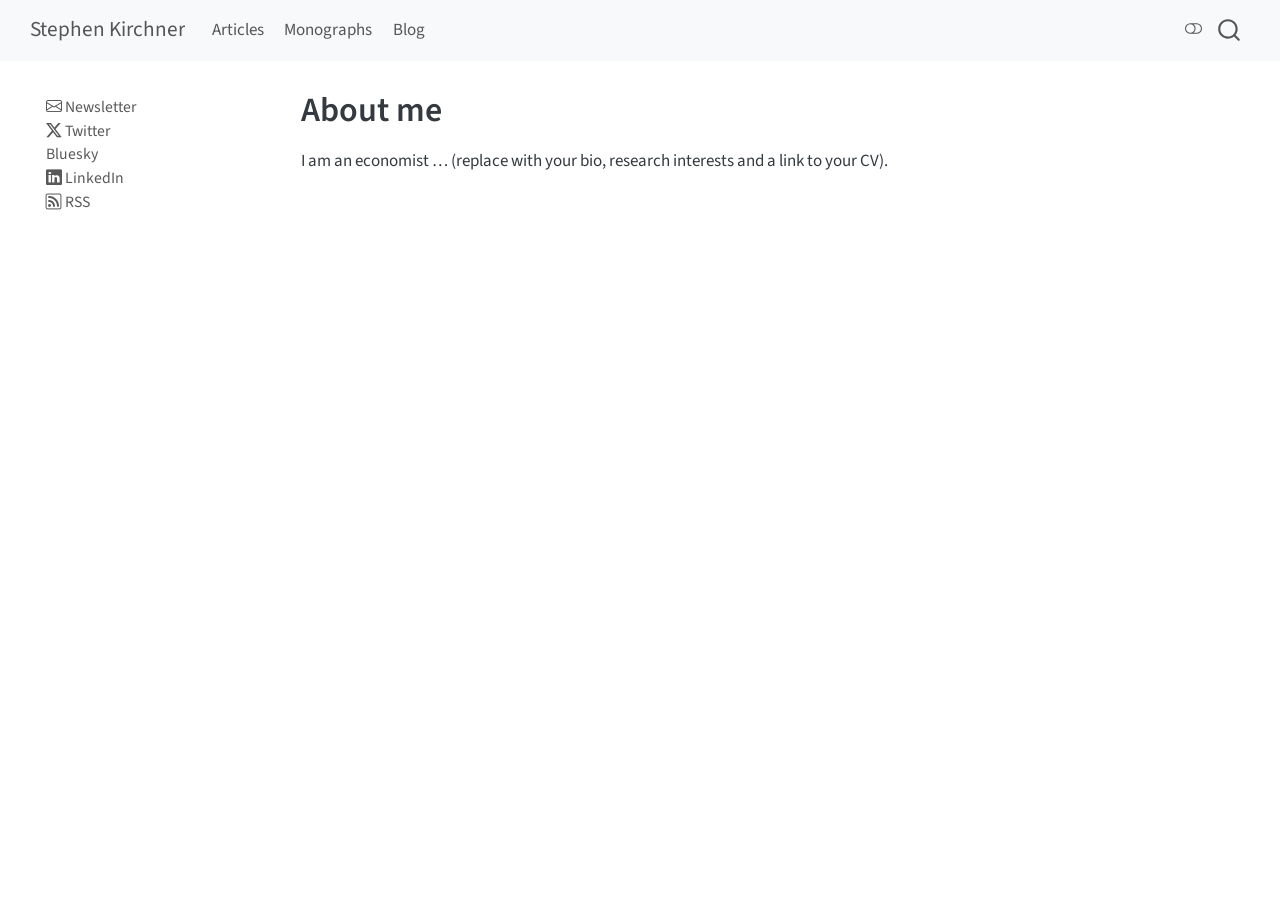
==== index.html @ f4609732 "Built site for gh-pages" ====
<!DOCTYPE html>
<html xmlns="http://www.w3.org/1999/xhtml" lang="en" xml:lang="en"><head>

<meta charset="utf-8">
<meta name="generator" content="quarto-1.10.18">

<meta name="viewport" content="width=device-width, initial-scale=1.0, user-scalable=yes">


<title>About me – Stephen Kirchner</title>
<style>
/* Default styles provided by pandoc.
** See https://pandoc.org/MANUAL.html#variables-for-html for config info.
*/
span.smallcaps{font-variant: small-caps;}
div.columns{display: flex; gap: 1.5em;}
div.column{flex: auto;}
@media screen {
div.columns{gap: min(4vw, 1.5em);}
div.column{overflow-x: auto;}
}
div.hanging-indent{margin-left: 1.5em; text-indent: -1.5em;}
ul.task-list{list-style: none;}
ul.task-list li input[type="checkbox"] {
  width: 0.8em;
  margin: 0 0.8em 0.2em -1em; /* quarto-specific, see https://github.com/quarto-dev/quarto-cli/issues/4556 */ 
  vertical-align: middle;
}
</style>


<script src="site_libs/quarto-nav/quarto-nav.js"></script>
<script src="site_libs/quarto-nav/headroom.min.js"></script>
<script src="site_libs/clipboard/clipboard.min.js"></script>
<script src="site_libs/quarto-search/autocomplete.umd.js"></script>
<script src="site_libs/quarto-search/fuse.min.js"></script>
<script src="site_libs/quarto-search/quarto-search.js"></script>
<meta name="quarto:offset" content="./">
<script src="site_libs/quarto-html/quarto.js" type="module"></script>
<script src="site_libs/quarto-html/tabsets/tabsets.js" type="module"></script>
<script src="site_libs/quarto-html/popper.min.js"></script>
<script src="site_libs/quarto-html/tippy.umd.min.js"></script>
<script src="site_libs/quarto-html/anchor.min.js"></script>
<link href="site_libs/quarto-html/tippy.css" rel="stylesheet">
<link href="site_libs/quarto-html/quarto-syntax-highlighting-64a204ab8560d761af7679ceaba22944.css" rel="stylesheet" class="quarto-color-scheme" id="quarto-text-highlighting-styles">
<link href="site_libs/quarto-html/quarto-syntax-highlighting-dark-b85bc7c33db8c58e0ec93c3465666fed.css" rel="stylesheet" class="quarto-color-scheme quarto-color-alternate" id="quarto-text-highlighting-styles">
<link href="site_libs/quarto-html/quarto-syntax-highlighting-64a204ab8560d761af7679ceaba22944.css" rel="stylesheet" class="quarto-color-scheme-extra" id="quarto-text-highlighting-styles">
<script src="site_libs/bootstrap/bootstrap.min.js"></script>
<link href="site_libs/bootstrap/bootstrap-icons.css" rel="stylesheet">
<link href="site_libs/bootstrap/bootstrap-172ba59bd5e0b52282274ba0c0cc16fc.min.css" rel="stylesheet" append-hash="true" class="quarto-color-scheme" id="quarto-bootstrap" data-mode="light">
<link href="site_libs/bootstrap/bootstrap-dark-8b348f4b4b74a528bf910da1e8c5139e.min.css" rel="stylesheet" append-hash="true" class="quarto-color-scheme quarto-color-alternate" id="quarto-bootstrap" data-mode="dark">
<link href="site_libs/bootstrap/bootstrap-172ba59bd5e0b52282274ba0c0cc16fc.min.css" rel="stylesheet" append-hash="true" class="quarto-color-scheme-extra" id="quarto-bootstrap" data-mode="light">
<script id="quarto-search-options" type="application/json">{
  "location": "navbar",
  "copy-button": false,
  "collapse-after": 3,
  "panel-placement": "end",
  "type": "overlay",
  "limit": 50,
  "keyboard-shortcut": [
    "f",
    "/",
    "s"
  ],
  "show-item-context": false,
  "language": {
    "search-no-results-text": "No results",
    "search-matching-documents-text": "matching documents",
    "search-copy-link-title": "Copy link to search",
    "search-hide-matches-text": "Hide additional matches",
    "search-more-match-text": "more match in this document",
    "search-more-matches-text": "more matches in this document",
    "search-clear-button-title": "Clear",
    "search-text-placeholder": "",
    "search-detached-cancel-button-title": "Cancel",
    "search-submit-button-title": "Submit",
    "search-label": "Search"
  }
}</script>


<link rel="stylesheet" href="styles.css">
</head>

<body class="nav-sidebar floating nav-fixed quarto-light"><script id="quarto-html-before-body" type="application/javascript">
    const toggleBodyColorMode = (bsSheetEl) => {
      const mode = bsSheetEl.getAttribute("data-mode");
      const bodyEl = window.document.querySelector("body");
      if (mode === "dark") {
        bodyEl.classList.add("quarto-dark");
        bodyEl.classList.remove("quarto-light");
      } else {
        bodyEl.classList.add("quarto-light");
        bodyEl.classList.remove("quarto-dark");
      }
    }
    const toggleBodyColorPrimary = () => {
      const bsSheetEl = window.document.querySelector("link#quarto-bootstrap:not([rel=disabled-stylesheet])");
      if (bsSheetEl) {
        toggleBodyColorMode(bsSheetEl);
      }
    }
    const setColorSchemeToggle = (alternate) => {
      const toggles = window.document.querySelectorAll('.quarto-color-scheme-toggle');
      for (let i=0; i < toggles.length; i++) {
        const toggle = toggles[i];
        if (toggle) {
          if (alternate) {
            toggle.classList.add("alternate");
          } else {
            toggle.classList.remove("alternate");
          }
        }
      }
    };
    const toggleColorMode = (alternate) => {
      // Switch the stylesheets
      const primaryStylesheets = window.document.querySelectorAll('link.quarto-color-scheme:not(.quarto-color-alternate)');
      const alternateStylesheets = window.document.querySelectorAll('link.quarto-color-scheme.quarto-color-alternate');
      manageTransitions('#quarto-margin-sidebar .nav-link', false);
      if (alternate) {
        // note: dark is layered on light, we don't disable primary!
        enableStylesheet(alternateStylesheets);
        for (const sheetNode of alternateStylesheets) {
          if (sheetNode.id === "quarto-bootstrap") {
            toggleBodyColorMode(sheetNode);
          }
        }
      } else {
        disableStylesheet(alternateStylesheets);
        enableStylesheet(primaryStylesheets)
        toggleBodyColorPrimary();
      }
      manageTransitions('#quarto-margin-sidebar .nav-link', true);
      // Switch the toggles
      setColorSchemeToggle(alternate)
      // Hack to workaround the fact that safari doesn't
      // properly recolor the scrollbar when toggling (#1455)
      if (navigator.userAgent.indexOf('Safari') > 0 && navigator.userAgent.indexOf('Chrome') == -1) {
        manageTransitions("body", false);
        window.scrollTo(0, 1);
        setTimeout(() => {
          window.scrollTo(0, 0);
          manageTransitions("body", true);
        }, 40);
      }
    }
    const disableStylesheet = (stylesheets) => {
      for (let i=0; i < stylesheets.length; i++) {
        const stylesheet = stylesheets[i];
        stylesheet.rel = 'disabled-stylesheet';
      }
    }
    const enableStylesheet = (stylesheets) => {
      for (let i=0; i < stylesheets.length; i++) {
        const stylesheet = stylesheets[i];
        if(stylesheet.rel !== 'stylesheet') { // for Chrome, which will still FOUC without this check
          stylesheet.rel = 'stylesheet';
        }
      }
    }
    const manageTransitions = (selector, allowTransitions) => {
      const els = window.document.querySelectorAll(selector);
      for (let i=0; i < els.length; i++) {
        const el = els[i];
        if (allowTransitions) {
          el.classList.remove('notransition');
        } else {
          el.classList.add('notransition');
        }
      }
    }
    const isFileUrl = () => {
      return window.location.protocol === 'file:';
    }
    const hasAlternateSentinel = () => {
      let styleSentinel = getColorSchemeSentinel();
      if (styleSentinel !== null) {
        return styleSentinel === "alternate";
      } else {
        return false;
      }
    }
    const setStyleSentinel = (alternate) => {
      const value = alternate ? "alternate" : "default";
      if (!isFileUrl()) {
        window.localStorage.setItem("quarto-color-scheme", value);
      } else {
        localAlternateSentinel = value;
      }
    }
    const getColorSchemeSentinel = () => {
      if (!isFileUrl()) {
        const storageValue = window.localStorage.getItem("quarto-color-scheme");
        return storageValue != null ? storageValue : localAlternateSentinel;
      } else {
        return localAlternateSentinel;
      }
    }
    const toggleGiscusIfUsed = (isAlternate, darkModeDefault) => {
      const baseTheme = document.querySelector('#giscus-base-theme')?.value ?? 'light';
      const alternateTheme = document.querySelector('#giscus-alt-theme')?.value ?? 'dark';
      let newTheme = '';
      if(authorPrefersDark) {
        newTheme = isAlternate ? baseTheme : alternateTheme;
      } else {
        newTheme = isAlternate ? alternateTheme : baseTheme;
      }
      const changeGiscusTheme = () => {
        // From: https://github.com/giscus/giscus/issues/336
        const sendMessage = (message) => {
          const iframe = document.querySelector('iframe.giscus-frame');
          if (!iframe) return;
          iframe.contentWindow.postMessage({ giscus: message }, 'https://giscus.app');
        }
        sendMessage({
          setConfig: {
            theme: newTheme
          }
        });
      }
      const isGiscussLoaded = window.document.querySelector('iframe.giscus-frame') !== null;
      if (isGiscussLoaded) {
        changeGiscusTheme();
      }
    };
    const authorPrefersDark = false;
    const darkModeDefault = authorPrefersDark;
      document.querySelector('link#quarto-text-highlighting-styles.quarto-color-scheme-extra').rel = 'disabled-stylesheet';
      document.querySelector('link#quarto-bootstrap.quarto-color-scheme-extra').rel = 'disabled-stylesheet';
    let localAlternateSentinel = darkModeDefault ? 'alternate' : 'default';
    // Dark / light mode switch
    window.quartoToggleColorScheme = () => {
      // Read the current dark / light value
      let toAlternate = !hasAlternateSentinel();
      toggleColorMode(toAlternate);
      setStyleSentinel(toAlternate);
      toggleGiscusIfUsed(toAlternate, darkModeDefault);
      window.dispatchEvent(new Event('resize'));
    };
    // Switch to dark mode if need be
    if (hasAlternateSentinel()) {
      toggleColorMode(true);
    } else {
      toggleColorMode(false);
    }
  </script>

<div id="quarto-search-results"></div>
  <header id="quarto-header" class="headroom fixed-top">
    <nav class="navbar navbar-expand-lg " data-bs-theme="dark">
      <div class="navbar-container container-fluid">
      <div class="navbar-brand-container mx-auto">
    <a class="navbar-brand" href="./index.html">
    <span class="navbar-title">Stephen Kirchner</span>
    </a>
  </div>
            <div id="quarto-search" class="" title="Search"></div>
          <button class="navbar-toggler" type="button" data-bs-toggle="collapse" data-bs-target="#navbarCollapse" aria-controls="navbarCollapse" role="menu" aria-expanded="false" aria-label="Toggle navigation" onclick="if (window.quartoToggleHeadroom) { window.quartoToggleHeadroom(); }">
  <span class="navbar-toggler-icon"></span>
</button>
          <div class="collapse navbar-collapse" id="navbarCollapse">
            <ul class="navbar-nav navbar-nav-scroll me-auto">
  <li class="nav-item">
    <a class="nav-link" href="./articles.html"> 
<span class="menu-text">Articles</span></a>
  </li>  
  <li class="nav-item">
    <a class="nav-link" href="./monographs.html"> 
<span class="menu-text">Monographs</span></a>
  </li>  
  <li class="nav-item">
    <a class="nav-link" href="./blog.html"> 
<span class="menu-text">Blog</span></a>
  </li>  
</ul>
          </div> <!-- /navcollapse -->
            <div class="quarto-navbar-tools">
  <a href="" class="quarto-color-scheme-toggle quarto-navigation-tool  px-1" onclick="window.quartoToggleColorScheme(); return false;" title="Toggle dark mode"><i class="bi"></i></a>
</div>
      </div> <!-- /container-fluid -->
    </nav>
  <nav class="quarto-secondary-nav">
    <div class="container-fluid d-flex">
      <button type="button" class="quarto-btn-toggle btn" data-bs-toggle="collapse" role="button" data-bs-target=".quarto-sidebar-collapse-item" aria-controls="quarto-sidebar" aria-expanded="false" aria-label="Toggle sidebar navigation" onclick="if (window.quartoToggleHeadroom) { window.quartoToggleHeadroom(); }">
        <i class="bi bi-layout-text-sidebar-reverse"></i>
      </button>
        <nav class="quarto-page-breadcrumbs" aria-label="breadcrumb"><ol class="breadcrumb"><li class="breadcrumb-item">About me</li></ol></nav>
        <a class="flex-grow-1" role="navigation" data-bs-toggle="collapse" data-bs-target=".quarto-sidebar-collapse-item" aria-controls="quarto-sidebar" aria-expanded="false" aria-label="Toggle sidebar navigation" onclick="if (window.quartoToggleHeadroom) { window.quartoToggleHeadroom(); }">      
        </a>
    </div>
  </nav>
</header>
<!-- content -->
<div id="quarto-content" class="quarto-container page-columns page-rows-contents page-layout-article page-navbar">
<!-- sidebar -->
  <nav id="quarto-sidebar" class="sidebar collapse collapse-horizontal quarto-sidebar-collapse-item sidebar-navigation floating overflow-auto">
    <div class="sidebar-menu-container"> 
    <ul class="list-unstyled mt-1">
        <li class="sidebar-item">
  <div class="sidebar-item-container"> 
  <a href="https://your-newsletter-url" class="sidebar-item-text sidebar-link"><i class="bi bi-envelope" role="img">
</i> 
 <span class="menu-text">Newsletter</span></a>
  </div>
</li>
        <li class="sidebar-item">
  <div class="sidebar-item-container"> 
  <a href="https://x.com/yourhandle" class="sidebar-item-text sidebar-link"><i class="bi bi-twitter-x" role="img">
</i> 
 <span class="menu-text">Twitter</span></a>
  </div>
</li>
        <li class="sidebar-item">
  <div class="sidebar-item-container"> 
  <a href="https://bsky.app/profile/yourhandle.bsky.social" class="sidebar-item-text sidebar-link"><i class="bi bi-butterfly" role="img">
</i> 
 <span class="menu-text">Bluesky</span></a>
  </div>
</li>
        <li class="sidebar-item">
  <div class="sidebar-item-container"> 
  <a href="https://www.linkedin.com/in/yourprofile" class="sidebar-item-text sidebar-link"><i class="bi bi-linkedin" role="img">
</i> 
 <span class="menu-text">LinkedIn</span></a>
  </div>
</li>
        <li class="sidebar-item">
  <div class="sidebar-item-container"> 
  <a href="./blog.xml" class="sidebar-item-text sidebar-link"><i class="bi bi-rss" role="img">
</i> 
 <span class="menu-text">RSS</span></a>
  </div>
</li>
    </ul>
    </div>
</nav>
<div id="quarto-sidebar-glass" class="quarto-sidebar-collapse-item" data-bs-toggle="collapse" data-bs-target=".quarto-sidebar-collapse-item"></div>
<!-- margin-sidebar -->
    <div id="quarto-margin-sidebar" class="sidebar margin-sidebar zindex-bottom">
        
    </div>
<!-- main -->
<main class="content" id="quarto-document-content">


<header id="title-block-header" class="quarto-title-block default">
<div class="quarto-title">
<h1 class="title">About me</h1>
</div>



<div class="quarto-title-meta">

    
  
    
  </div>
  


</header>


<p>I am an economist … (replace with your bio, research interests and a link to your CV).</p>



</main> <!-- /main -->
<script id="quarto-html-after-body" type="application/javascript">
  window.document.addEventListener("DOMContentLoaded", function (event) {
    // Ensure there is a toggle, if there isn't float one in the top right
    if (window.document.querySelector('.quarto-color-scheme-toggle') === null) {
      const a = window.document.createElement('a');
      a.classList.add('top-right');
      a.classList.add('quarto-color-scheme-toggle');
      a.href = "";
      a.onclick = function() { try { window.quartoToggleColorScheme(); } catch {} return false; };
      const i = window.document.createElement("i");
      i.classList.add('bi');
      a.appendChild(i);
      window.document.body.appendChild(a);
    }
    setColorSchemeToggle(hasAlternateSentinel())
    const icon = "";
    const anchorJS = new window.AnchorJS();
    anchorJS.options = {
      placement: 'right',
      icon: icon
    };
    anchorJS.add('.anchored');
    const isCodeAnnotation = (el) => {
      for (const clz of el.classList) {
        if (clz.startsWith('code-annotation-')) {                     
          return true;
        }
      }
      return false;
    }
    const onCopySuccess = function(e) {
      // button target
      const button = e.trigger;
      // don't keep focus
      button.blur();
      // flash "checked"
      button.classList.add('code-copy-button-checked');
      var currentTitle = button.getAttribute("title");
      button.setAttribute("title", "Copied!");
      let tooltip;
      if (window.bootstrap) {
        button.setAttribute("data-bs-toggle", "tooltip");
        button.setAttribute("data-bs-placement", "left");
        button.setAttribute("data-bs-title", "Copied!");
        tooltip = new bootstrap.Tooltip(button, 
          { trigger: "manual", 
            customClass: "code-copy-button-tooltip",
            offset: [0, -8]});
        tooltip.show();    
      }
      setTimeout(function() {
        if (tooltip) {
          tooltip.hide();
          button.removeAttribute("data-bs-title");
          button.removeAttribute("data-bs-toggle");
          button.removeAttribute("data-bs-placement");
        }
        button.setAttribute("title", currentTitle);
        button.classList.remove('code-copy-button-checked');
      }, 1000);
      // clear code selection
      e.clearSelection();
    }
    const getTextToCopy = function(trigger) {
      const outerScaffold = trigger.parentElement.cloneNode(true);
      const codeEl = outerScaffold.querySelector('code');
      for (const childEl of codeEl.children) {
        if (isCodeAnnotation(childEl)) {
          childEl.remove();
        }
      }
      return codeEl.innerText;
    }
    const clipboard = new window.ClipboardJS('.code-copy-button:not([data-in-quarto-modal])', {
      text: getTextToCopy
    });
    clipboard.on('success', onCopySuccess);
    if (window.document.getElementById('quarto-embedded-source-code-modal')) {
      const clipboardModal = new window.ClipboardJS('.code-copy-button[data-in-quarto-modal]', {
        text: getTextToCopy,
        container: window.document.getElementById('quarto-embedded-source-code-modal')
      });
      clipboardModal.on('success', onCopySuccess);
    }
      var localhostRegex = new RegExp(/^(?:http|https):\/\/localhost\:?[0-9]*\//);
      var mailtoRegex = new RegExp(/^mailto:/);
        var filterRegex = new RegExp("https:\/\/stephenkirchner\.github\.io");
      var isInternal = (href) => {
          return filterRegex.test(href) || localhostRegex.test(href) || mailtoRegex.test(href);
      }
      // Inspect non-navigation links and adorn them if external
     var links = window.document.querySelectorAll('a[href]:not(.nav-link):not(.navbar-brand):not(.toc-action):not(.sidebar-link):not(.sidebar-item-toggle):not(.pagination-link):not(.no-external):not([aria-hidden]):not(.dropdown-item):not(.quarto-navigation-tool):not(.about-link)');
      for (var i=0; i<links.length; i++) {
        const link = links[i];
        if (!isInternal(link.href)) {
          // undo the damage that might have been done by quarto-nav.js in the case of
          // links that we want to consider external
          if (link.dataset.originalHref !== undefined) {
            link.href = link.dataset.originalHref;
          }
        }
      }
    function tippyHover(el, contentFn, onTriggerFn, onUntriggerFn) {
      const config = {
        allowHTML: true,
        maxWidth: 500,
        delay: 100,
        arrow: false,
        appendTo: function(el) {
            return el.parentElement;
        },
        interactive: true,
        interactiveBorder: 10,
        theme: 'quarto',
        placement: 'bottom-start',
      };
      if (contentFn) {
        config.content = contentFn;
      }
      if (onTriggerFn) {
        config.onTrigger = onTriggerFn;
      }
      if (onUntriggerFn) {
        config.onUntrigger = onUntriggerFn;
      }
      window.tippy(el, config); 
    }
    const noterefs = window.document.querySelectorAll('a[role="doc-noteref"]');
    for (var i=0; i<noterefs.length; i++) {
      const ref = noterefs[i];
      tippyHover(ref, function() {
        // use id or data attribute instead here
        let href = ref.getAttribute('data-footnote-href') || ref.getAttribute('href');
        try { href = new URL(href).hash; } catch {}
        const id = href.replace(/^#\/?/, "");
        const note = window.document.getElementById(id);
        if (note) {
          return note.innerHTML;
        } else {
          return "";
        }
      });
    }
    const xrefs = window.document.querySelectorAll('a.quarto-xref');
    const processXRef = (id, note) => {
      // Strip column container classes
      const stripColumnClz = (el) => {
        el.classList.remove("page-full", "page-columns");
        if (el.children) {
          for (const child of el.children) {
            stripColumnClz(child);
          }
        }
      }
      stripColumnClz(note)
      if (id === null || id.startsWith('sec-')) {
        // Special case sections, only their first couple elements
        const container = document.createElement("div");
        if (note.children && note.children.length > 2) {
          container.appendChild(note.children[0].cloneNode(true));
          for (let i = 1; i < note.children.length; i++) {
            const child = note.children[i];
            if (child.tagName === "P" && child.innerText === "") {
              continue;
            } else {
              container.appendChild(child.cloneNode(true));
              break;
            }
          }
          if (window.Quarto?.typesetMath) {
            window.Quarto.typesetMath(container);
          }
          return container.innerHTML
        } else {
          if (window.Quarto?.typesetMath) {
            window.Quarto.typesetMath(note);
          }
          return note.innerHTML;
        }
      } else {
        // Remove any anchor links if they are present
        const anchorLink = note.querySelector('a.anchorjs-link');
        if (anchorLink) {
          anchorLink.remove();
        }
        if (window.Quarto?.typesetMath) {
          window.Quarto.typesetMath(note);
        }
        if (note.classList.contains("callout")) {
          return note.outerHTML;
        } else {
          return note.innerHTML;
        }
      }
    }
    for (var i=0; i<xrefs.length; i++) {
      const xref = xrefs[i];
      tippyHover(xref, undefined, function(instance) {
        instance.disable();
        let url = xref.getAttribute('href');
        let hash = undefined; 
        if (url.startsWith('#')) {
          hash = url;
        } else {
          try { hash = new URL(url).hash; } catch {}
        }
        if (hash) {
          const id = hash.replace(/^#\/?/, "");
          const note = window.document.getElementById(id);
          if (note !== null) {
            try {
              const html = processXRef(id, note.cloneNode(true));
              instance.setContent(html);
            } finally {
              instance.enable();
              instance.show();
            }
          } else {
            // See if we can fetch this
            fetch(url.split('#')[0])
            .then(res => res.text())
            .then(html => {
              const parser = new DOMParser();
              const htmlDoc = parser.parseFromString(html, "text/html");
              const note = htmlDoc.getElementById(id);
              if (note !== null) {
                const html = processXRef(id, note);
                instance.setContent(html);
              } 
            }).finally(() => {
              instance.enable();
              instance.show();
            });
          }
        } else {
          // See if we can fetch a full url (with no hash to target)
          // This is a special case and we should probably do some content thinning / targeting
          fetch(url)
          .then(res => res.text())
          .then(html => {
            const parser = new DOMParser();
            const htmlDoc = parser.parseFromString(html, "text/html");
            const note = htmlDoc.querySelector('main.content');
            if (note !== null) {
              // This should only happen for chapter cross references
              // (since there is no id in the URL)
              // remove the first header
              if (note.children.length > 0 && note.children[0].tagName === "HEADER") {
                note.children[0].remove();
              }
              const html = processXRef(null, note);
              instance.setContent(html);
            } 
          }).finally(() => {
            instance.enable();
            instance.show();
          });
        }
      }, function(instance) {
      });
    }
        let selectedAnnoteEl;
        const selectorForAnnotation = ( cell, annotation) => {
          let cellAttr = 'data-code-cell="' + cell + '"';
          let lineAttr = 'data-code-annotation="' +  annotation + '"';
          const selector = 'span[' + cellAttr + '][' + lineAttr + ']';
          return selector;
        }
        const selectCodeLines = (annoteEl) => {
          const doc = window.document;
          const targetCell = annoteEl.getAttribute("data-target-cell");
          const targetAnnotation = annoteEl.getAttribute("data-target-annotation");
          const annoteSpan = window.document.querySelector(selectorForAnnotation(targetCell, targetAnnotation));
          const lines = annoteSpan.getAttribute("data-code-lines").split(",");
          const lineIds = lines.map((line) => {
            return targetCell + "-" + line;
          })
          let top = null;
          let height = null;
          let parent = null;
          if (lineIds.length > 0) {
              //compute the position of the single el (top and bottom and make a div)
              const el = window.document.getElementById(lineIds[0]);
              top = el.offsetTop;
              height = el.offsetHeight;
              parent = el.parentElement.parentElement;
            if (lineIds.length > 1) {
              const lastEl = window.document.getElementById(lineIds[lineIds.length - 1]);
              const bottom = lastEl.offsetTop + lastEl.offsetHeight;
              height = bottom - top;
            }
            if (top !== null && height !== null && parent !== null) {
              // cook up a div (if necessary) and position it 
              let div = window.document.getElementById("code-annotation-line-highlight");
              if (div === null) {
                div = window.document.createElement("div");
                div.setAttribute("id", "code-annotation-line-highlight");
                div.style.position = 'absolute';
                parent.appendChild(div);
              }
              div.style.top = top - 2 + "px";
              div.style.height = height + 4 + "px";
              div.style.left = 0;
              let gutterDiv = window.document.getElementById("code-annotation-line-highlight-gutter");
              if (gutterDiv === null) {
                gutterDiv = window.document.createElement("div");
                gutterDiv.setAttribute("id", "code-annotation-line-highlight-gutter");
                gutterDiv.style.position = 'absolute';
                const codeCell = window.document.getElementById(targetCell);
                const gutter = codeCell.querySelector('.code-annotation-gutter');
                gutter.appendChild(gutterDiv);
              }
              gutterDiv.style.top = top - 2 + "px";
              gutterDiv.style.height = height + 4 + "px";
            }
            selectedAnnoteEl = annoteEl;
          }
        };
        const unselectCodeLines = () => {
          const elementsIds = ["code-annotation-line-highlight", "code-annotation-line-highlight-gutter"];
          elementsIds.forEach((elId) => {
            const div = window.document.getElementById(elId);
            if (div) {
              div.remove();
            }
          });
          selectedAnnoteEl = undefined;
        };
          // Handle positioning of the toggle
      window.addEventListener(
        "resize",
        throttle(() => {
          elRect = undefined;
          if (selectedAnnoteEl) {
            selectCodeLines(selectedAnnoteEl);
          }
        }, 10)
      );
      function throttle(fn, ms) {
      let throttle = false;
      let timer;
        return (...args) => {
          if(!throttle) { // first call gets through
              fn.apply(this, args);
              throttle = true;
          } else { // all the others get throttled
              if(timer) clearTimeout(timer); // cancel #2
              timer = setTimeout(() => {
                fn.apply(this, args);
                timer = throttle = false;
              }, ms);
          }
        };
      }
        // Attach click handler to the DT
        const annoteDls = window.document.querySelectorAll('dt[data-target-cell]');
        for (const annoteDlNode of annoteDls) {
          annoteDlNode.addEventListener('click', (event) => {
            const clickedEl = event.target;
            if (clickedEl !== selectedAnnoteEl) {
              unselectCodeLines();
              const activeEl = window.document.querySelector('dt[data-target-cell].code-annotation-active');
              if (activeEl) {
                activeEl.classList.remove('code-annotation-active');
              }
              selectCodeLines(clickedEl);
              clickedEl.classList.add('code-annotation-active');
            } else {
              // Unselect the line
              unselectCodeLines();
              clickedEl.classList.remove('code-annotation-active');
            }
          });
        }
    const findCites = (el) => {
      const parentEl = el.parentElement;
      if (parentEl) {
        const cites = parentEl.dataset.cites;
        if (cites) {
          return {
            el,
            cites: cites.split(' ')
          };
        } else {
          return findCites(el.parentElement)
        }
      } else {
        return undefined;
      }
    };
    var bibliorefs = window.document.querySelectorAll('a[role="doc-biblioref"]');
    for (var i=0; i<bibliorefs.length; i++) {
      const ref = bibliorefs[i];
      const citeInfo = findCites(ref);
      if (citeInfo) {
        tippyHover(citeInfo.el, function() {
          var popup = window.document.createElement('div');
          citeInfo.cites.forEach(function(cite) {
            var citeDiv = window.document.createElement('div');
            citeDiv.classList.add('hanging-indent');
            citeDiv.classList.add('csl-entry');
            var biblioDiv = window.document.getElementById('ref-' + cite);
            if (biblioDiv) {
              citeDiv.innerHTML = biblioDiv.innerHTML;
            }
            popup.appendChild(citeDiv);
          });
          return popup.innerHTML;
        });
      }
    }
  });
  </script>
</div> <!-- /content -->




</body></html>
---- site_libs/quarto-html/tippy.css ----
.tippy-box[data-animation=fade][data-state=hidden]{opacity:0}[data-tippy-root]{max-width:calc(100vw - 10px)}.tippy-box{position:relative;background-color:#333;color:#fff;border-radius:4px;font-size:14px;line-height:1.4;white-space:normal;outline:0;transition-property:transform,visibility,opacity}.tippy-box[data-placement^=top]>.tippy-arrow{bottom:0}.tippy-box[data-placement^=top]>.tippy-arrow:before{bottom:-7px;left:0;border-width:8px 8px 0;border-top-color:initial;transform-origin:center top}.tippy-box[data-placement^=bottom]>.tippy-arrow{top:0}.tippy-box[data-placement^=bottom]>.tippy-arrow:before{top:-7px;left:0;border-width:0 8px 8px;border-bottom-color:initial;transform-origin:center bottom}.tippy-box[data-placement^=left]>.tippy-arrow{right:0}.tippy-box[data-placement^=left]>.tippy-arrow:before{border-width:8px 0 8px 8px;border-left-color:initial;right:-7px;transform-origin:center left}.tippy-box[data-placement^=right]>.tippy-arrow{left:0}.tippy-box[data-placement^=right]>.tippy-arrow:before{left:-7px;border-width:8px 8px 8px 0;border-right-color:initial;transform-origin:center right}.tippy-box[data-inertia][data-state=visible]{transition-timing-function:cubic-bezier(.54,1.5,.38,1.11)}.tippy-arrow{width:16px;height:16px;color:#333}.tippy-arrow:before{content:"";position:absolute;border-color:transparent;border-style:solid}.tippy-content{position:relative;padding:5px 9px;z-index:1}
---- site_libs/quarto-html/quarto-syntax-highlighting-64a204ab8560d761af7679ceaba22944.css ----
/* quarto syntax highlight colors */
:root {
  --quarto-hl-ot-color: #003B4F;
  --quarto-hl-at-color: #657422;
  --quarto-hl-ss-color: #20794D;
  --quarto-hl-an-color: #5E5E5E;
  --quarto-hl-fu-color: #4758AB;
  --quarto-hl-st-color: #20794D;
  --quarto-hl-cf-color: #003B4F;
  --quarto-hl-op-color: #5E5E5E;
  --quarto-hl-er-color: #AD0000;
  --quarto-hl-bn-color: #AD0000;
  --quarto-hl-al-color: #AD0000;
  --quarto-hl-va-color: #111111;
  --quarto-hl-bu-color: inherit;
  --quarto-hl-ex-color: inherit;
  --quarto-hl-pp-color: #AD0000;
  --quarto-hl-in-color: #5E5E5E;
  --quarto-hl-vs-color: #20794D;
  --quarto-hl-wa-color: #5E5E5E;
  --quarto-hl-do-color: #5E5E5E;
  --quarto-hl-im-color: #00769E;
  --quarto-hl-ch-color: #20794D;
  --quarto-hl-dt-color: #AD0000;
  --quarto-hl-fl-color: #AD0000;
  --quarto-hl-co-color: #5E5E5E;
  --quarto-hl-cv-color: #5E5E5E;
  --quarto-hl-cn-color: #8f5902;
  --quarto-hl-sc-color: #5E5E5E;
  --quarto-hl-dv-color: #AD0000;
  --quarto-hl-kw-color: #003B4F;
}

/* other quarto variables */
:root {
  --quarto-font-monospace: SFMono-Regular, Menlo, Monaco, Consolas, "Liberation Mono", "Courier New", monospace;
}

/* syntax highlight based on Pandoc's rules */
pre > code.sourceCode > span {
  color: #003B4F;
}

code.sourceCode > span {
  color: #003B4F;
}

div.sourceCode,
div.sourceCode pre.sourceCode {
  color: #003B4F;
}

/* Normal */
code span {
  color: #003B4F;
}

/* Alert */
code span.al {
  color: #AD0000;
  font-style: inherit;
}

/* Annotation */
code span.an {
  color: #5E5E5E;
  font-style: inherit;
}

/* Attribute */
code span.at {
  color: #657422;
  font-style: inherit;
}

/* BaseN */
code span.bn {
  color: #AD0000;
  font-style: inherit;
}

/* BuiltIn */
code span.bu {
  font-style: inherit;
}

/* ControlFlow */
code span.cf {
  color: #003B4F;
  font-weight: bold;
  font-style: inherit;
}

/* Char */
code span.ch {
  color: #20794D;
  font-style: inherit;
}

/* Constant */
code span.cn {
  color: #8f5902;
  font-style: inherit;
}

/* Comment */
code span.co {
  color: #5E5E5E;
  font-style: inherit;
}

/* CommentVar */
code span.cv {
  color: #5E5E5E;
  font-style: italic;
}

/* Documentation */
code span.do {
  color: #5E5E5E;
  font-style: italic;
}

/* DataType */
code span.dt {
  color: #AD0000;
  font-style: inherit;
}

/* DecVal */
code span.dv {
  color: #AD0000;
  font-style: inherit;
}

/* Error */
code span.er {
  color: #AD0000;
  font-style: inherit;
}

/* Extension */
code span.ex {
  font-style: inherit;
}

/* Float */
code span.fl {
  color: #AD0000;
  font-style: inherit;
}

/* Function */
code span.fu {
  color: #4758AB;
  font-style: inherit;
}

/* Import */
code span.im {
  color: #00769E;
  font-style: inherit;
}

/* Information */
code span.in {
  color: #5E5E5E;
  font-style: inherit;
}

/* Keyword */
code span.kw {
  color: #003B4F;
  font-weight: bold;
  font-style: inherit;
}

/* Operator */
code span.op {
  color: #5E5E5E;
  font-style: inherit;
}

/* Other */
code span.ot {
  color: #003B4F;
  font-style: inherit;
}

/* Preprocessor */
code span.pp {
  color: #AD0000;
  font-style: inherit;
}

/* SpecialChar */
code span.sc {
  color: #5E5E5E;
  font-style: inherit;
}

/* SpecialString */
code span.ss {
  color: #20794D;
  font-style: inherit;
}

/* String */
code span.st {
  color: #20794D;
  font-style: inherit;
}

/* Variable */
code span.va {
  color: #111111;
  font-style: inherit;
}

/* VerbatimString */
code span.vs {
  color: #20794D;
  font-style: inherit;
}

/* Warning */
code span.wa {
  color: #5E5E5E;
  font-style: italic;
}

.prevent-inlining {
  content: "</";
}

/*# sourceMappingURL=9d8d5bb603a83b8298b89080a598c93b.css.map */
---- site_libs/quarto-html/quarto-syntax-highlighting-dark-b85bc7c33db8c58e0ec93c3465666fed.css ----
/* quarto syntax highlight colors */
:root {
  --quarto-hl-al-color: #f07178;
  --quarto-hl-an-color: #d4d0ab;
  --quarto-hl-at-color: #00e0e0;
  --quarto-hl-bn-color: #d4d0ab;
  --quarto-hl-bu-color: #abe338;
  --quarto-hl-ch-color: #abe338;
  --quarto-hl-co-color: #f8f8f2;
  --quarto-hl-cv-color: #ffd700;
  --quarto-hl-cn-color: #ffd700;
  --quarto-hl-cf-color: #ffa07a;
  --quarto-hl-dt-color: #ffa07a;
  --quarto-hl-dv-color: #d4d0ab;
  --quarto-hl-do-color: #f8f8f2;
  --quarto-hl-er-color: #f07178;
  --quarto-hl-ex-color: #00e0e0;
  --quarto-hl-fl-color: #d4d0ab;
  --quarto-hl-fu-color: #ffa07a;
  --quarto-hl-im-color: #abe338;
  --quarto-hl-in-color: #d4d0ab;
  --quarto-hl-kw-color: #ffa07a;
  --quarto-hl-op-color: #ffa07a;
  --quarto-hl-ot-color: #00e0e0;
  --quarto-hl-pp-color: #dcc6e0;
  --quarto-hl-re-color: #00e0e0;
  --quarto-hl-sc-color: #abe338;
  --quarto-hl-ss-color: #abe338;
  --quarto-hl-st-color: #abe338;
  --quarto-hl-va-color: #00e0e0;
  --quarto-hl-vs-color: #abe338;
  --quarto-hl-wa-color: #dcc6e0;
}

/* other quarto variables */
:root {
  --quarto-font-monospace: SFMono-Regular, Menlo, Monaco, Consolas, "Liberation Mono", "Courier New", monospace;
}

/* syntax highlight based on Pandoc's rules */
pre > code.sourceCode > span {
  color: #f8f8f2;
}

code.sourceCode > span {
  color: #f8f8f2;
}

div.sourceCode,
div.sourceCode pre.sourceCode {
  color: #f8f8f2;
}

/* Normal */
code span {
  color: #f8f8f2;
}

/* Alert */
code span.al {
  color: #f07178;
}

/* Annotation */
code span.an {
  color: #d4d0ab;
}

/* Attribute */
code span.at {
  color: #00e0e0;
}

/* BaseN */
code span.bn {
  color: #d4d0ab;
}

/* BuiltIn */
code span.bu {
  color: #abe338;
}

/* ControlFlow */
code span.cf {
  font-weight: bold;
  color: #ffa07a;
}

/* Char */
code span.ch {
  color: #abe338;
}

/* Constant */
code span.cn {
  color: #ffd700;
}

/* Comment */
code span.co {
  font-style: italic;
  color: #f8f8f2;
}

/* CommentVar */
code span.cv {
  color: #ffd700;
}

/* Documentation */
code span.do {
  color: #f8f8f2;
}

/* DataType */
code span.dt {
  color: #ffa07a;
}

/* DecVal */
code span.dv {
  color: #d4d0ab;
}

/* Error */
code span.er {
  color: #f07178;
  text-decoration: underline;
}

/* Extension */
code span.ex {
  font-weight: bold;
  color: #00e0e0;
}

/* Float */
code span.fl {
  color: #d4d0ab;
}

/* Function */
code span.fu {
  color: #ffa07a;
}

/* Import */
code span.im {
  color: #abe338;
}

/* Information */
code span.in {
  color: #d4d0ab;
}

/* Keyword */
code span.kw {
  font-weight: bold;
  color: #ffa07a;
}

/* Operator */
code span.op {
  color: #ffa07a;
}

/* Other */
code span.ot {
  color: #00e0e0;
}

/* Preprocessor */
code span.pp {
  color: #dcc6e0;
}

/* RegionMarker */
code span.re {
  background-color: #f8f8f2;
  color: #00e0e0;
}

/* SpecialChar */
code span.sc {
  color: #abe338;
}

/* SpecialString */
code span.ss {
  color: #abe338;
}

/* String */
code span.st {
  color: #abe338;
}

/* Variable */
code span.va {
  color: #00e0e0;
}

/* VerbatimString */
code span.vs {
  color: #abe338;
}

/* Warning */
code span.wa {
  color: #dcc6e0;
}

.prevent-inlining {
  content: "</";
}

/*# sourceMappingURL=4ed8f1090dec6531da29ab00902aa718.css.map */
---- site_libs/quarto-html/quarto-syntax-highlighting-64a204ab8560d761af7679ceaba22944.css ----
/* quarto syntax highlight colors */
:root {
  --quarto-hl-ot-color: #003B4F;
  --quarto-hl-at-color: #657422;
  --quarto-hl-ss-color: #20794D;
  --quarto-hl-an-color: #5E5E5E;
  --quarto-hl-fu-color: #4758AB;
  --quarto-hl-st-color: #20794D;
  --quarto-hl-cf-color: #003B4F;
  --quarto-hl-op-color: #5E5E5E;
  --quarto-hl-er-color: #AD0000;
  --quarto-hl-bn-color: #AD0000;
  --quarto-hl-al-color: #AD0000;
  --quarto-hl-va-color: #111111;
  --quarto-hl-bu-color: inherit;
  --quarto-hl-ex-color: inherit;
  --quarto-hl-pp-color: #AD0000;
  --quarto-hl-in-color: #5E5E5E;
  --quarto-hl-vs-color: #20794D;
  --quarto-hl-wa-color: #5E5E5E;
  --quarto-hl-do-color: #5E5E5E;
  --quarto-hl-im-color: #00769E;
  --quarto-hl-ch-color: #20794D;
  --quarto-hl-dt-color: #AD0000;
  --quarto-hl-fl-color: #AD0000;
  --quarto-hl-co-color: #5E5E5E;
  --quarto-hl-cv-color: #5E5E5E;
  --quarto-hl-cn-color: #8f5902;
  --quarto-hl-sc-color: #5E5E5E;
  --quarto-hl-dv-color: #AD0000;
  --quarto-hl-kw-color: #003B4F;
}

/* other quarto variables */
:root {
  --quarto-font-monospace: SFMono-Regular, Menlo, Monaco, Consolas, "Liberation Mono", "Courier New", monospace;
}

/* syntax highlight based on Pandoc's rules */
pre > code.sourceCode > span {
  color: #003B4F;
}

code.sourceCode > span {
  color: #003B4F;
}

div.sourceCode,
div.sourceCode pre.sourceCode {
  color: #003B4F;
}

/* Normal */
code span {
  color: #003B4F;
}

/* Alert */
code span.al {
  color: #AD0000;
  font-style: inherit;
}

/* Annotation */
code span.an {
  color: #5E5E5E;
  font-style: inherit;
}

/* Attribute */
code span.at {
  color: #657422;
  font-style: inherit;
}

/* BaseN */
code span.bn {
  color: #AD0000;
  font-style: inherit;
}

/* BuiltIn */
code span.bu {
  font-style: inherit;
}

/* ControlFlow */
code span.cf {
  color: #003B4F;
  font-weight: bold;
  font-style: inherit;
}

/* Char */
code span.ch {
  color: #20794D;
  font-style: inherit;
}

/* Constant */
code span.cn {
  color: #8f5902;
  font-style: inherit;
}

/* Comment */
code span.co {
  color: #5E5E5E;
  font-style: inherit;
}

/* CommentVar */
code span.cv {
  color: #5E5E5E;
  font-style: italic;
}

/* Documentation */
code span.do {
  color: #5E5E5E;
  font-style: italic;
}

/* DataType */
code span.dt {
  color: #AD0000;
  font-style: inherit;
}

/* DecVal */
code span.dv {
  color: #AD0000;
  font-style: inherit;
}

/* Error */
code span.er {
  color: #AD0000;
  font-style: inherit;
}

/* Extension */
code span.ex {
  font-style: inherit;
}

/* Float */
code span.fl {
  color: #AD0000;
  font-style: inherit;
}

/* Function */
code span.fu {
  color: #4758AB;
  font-style: inherit;
}

/* Import */
code span.im {
  color: #00769E;
  font-style: inherit;
}

/* Information */
code span.in {
  color: #5E5E5E;
  font-style: inherit;
}

/* Keyword */
code span.kw {
  color: #003B4F;
  font-weight: bold;
  font-style: inherit;
}

/* Operator */
code span.op {
  color: #5E5E5E;
  font-style: inherit;
}

/* Other */
code span.ot {
  color: #003B4F;
  font-style: inherit;
}

/* Preprocessor */
code span.pp {
  color: #AD0000;
  font-style: inherit;
}

/* SpecialChar */
code span.sc {
  color: #5E5E5E;
  font-style: inherit;
}

/* SpecialString */
code span.ss {
  color: #20794D;
  font-style: inherit;
}

/* String */
code span.st {
  color: #20794D;
  font-style: inherit;
}

/* Variable */
code span.va {
  color: #111111;
  font-style: inherit;
}

/* VerbatimString */
code span.vs {
  color: #20794D;
  font-style: inherit;
}

/* Warning */
code span.wa {
  color: #5E5E5E;
  font-style: italic;
}

.prevent-inlining {
  content: "</";
}

/*# sourceMappingURL=9d8d5bb603a83b8298b89080a598c93b.css.map */
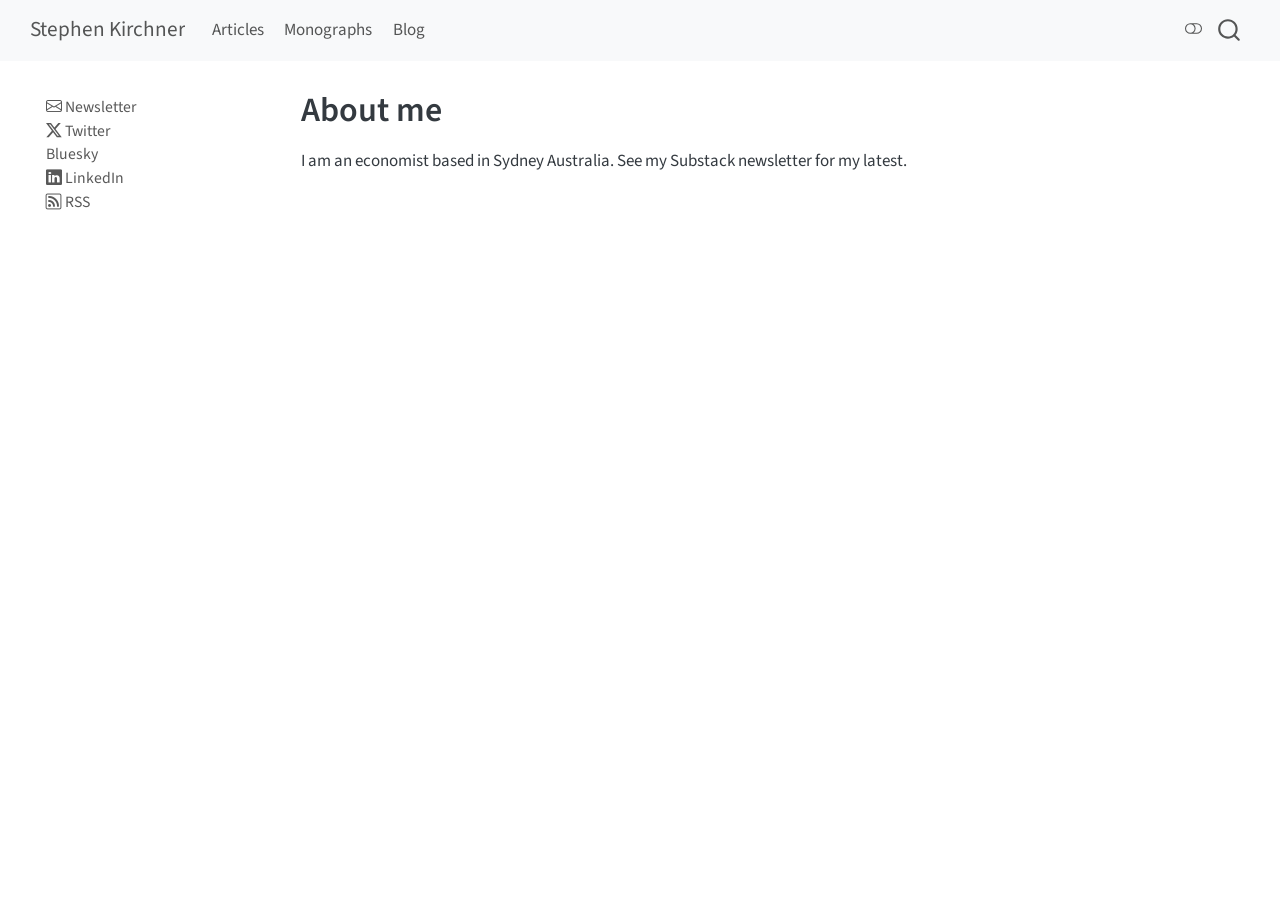
==== commit 683868bb: "Built site for gh-pages" ====
--- a/index.html
+++ b/index.html
@@ -299,28 +299,28 @@
     <ul class="list-unstyled mt-1">
         <li class="sidebar-item">
   <div class="sidebar-item-container"> 
-  <a href="https://your-newsletter-url" class="sidebar-item-text sidebar-link"><i class="bi bi-envelope" role="img">
+  <a href="https://stephenkirchner.substack.com" class="sidebar-item-text sidebar-link"><i class="bi bi-envelope" role="img">
 </i> 
  <span class="menu-text">Newsletter</span></a>
   </div>
 </li>
         <li class="sidebar-item">
   <div class="sidebar-item-container"> 
-  <a href="https://x.com/yourhandle" class="sidebar-item-text sidebar-link"><i class="bi bi-twitter-x" role="img">
+  <a href="https://x.com/insteconomics" class="sidebar-item-text sidebar-link"><i class="bi bi-twitter-x" role="img">
 </i> 
  <span class="menu-text">Twitter</span></a>
   </div>
 </li>
         <li class="sidebar-item">
   <div class="sidebar-item-container"> 
-  <a href="https://bsky.app/profile/yourhandle.bsky.social" class="sidebar-item-text sidebar-link"><i class="bi bi-butterfly" role="img">
+  <a href="https://bsky.app/profile/insteconomics.bsky.social" class="sidebar-item-text sidebar-link"><i class="bi bi-butterfly" role="img">
 </i> 
  <span class="menu-text">Bluesky</span></a>
   </div>
 </li>
         <li class="sidebar-item">
   <div class="sidebar-item-container"> 
-  <a href="https://www.linkedin.com/in/yourprofile" class="sidebar-item-text sidebar-link"><i class="bi bi-linkedin" role="img">
+  <a href="https://www.linkedin.com/in/stephen-kirchner-6533994a" class="sidebar-item-text sidebar-link"><i class="bi bi-linkedin" role="img">
 </i> 
  <span class="menu-text">LinkedIn</span></a>
   </div>
@@ -363,7 +363,7 @@
 </header>
 
 
-<p>I am an economist … (replace with your bio, research interests and a link to your CV).</p>
+<p>I am an economist based in Sydney Australia. See my Substack newsletter for my latest.</p>
 
 
 
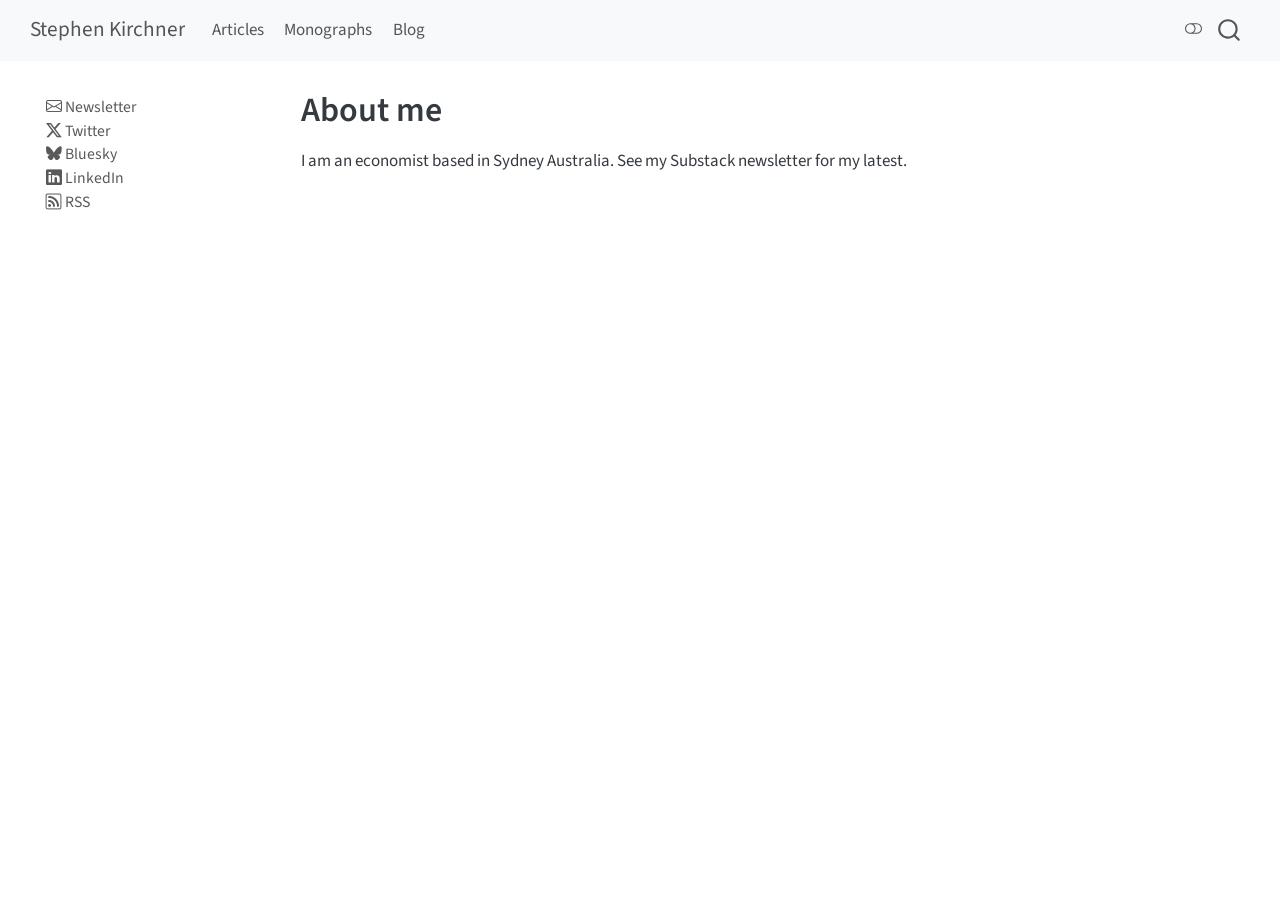
==== commit 1667e632: "Built site for gh-pages" ====
--- a/index.html
+++ b/index.html
@@ -313,7 +313,7 @@
 </li>
         <li class="sidebar-item">
   <div class="sidebar-item-container"> 
-  <a href="https://bsky.app/profile/insteconomics.bsky.social" class="sidebar-item-text sidebar-link"><i class="bi bi-butterfly" role="img">
+  <a href="https://bsky.app/profile/insteconomics.bsky.social" class="sidebar-item-text sidebar-link"><i class="bi bi-bluesky" role="img">
 </i> 
  <span class="menu-text">Bluesky</span></a>
   </div>
--- a/styles.css
+++ b/styles.css
@@ -0,0 +1,5 @@
+/* Articles page */
+.pub-list { list-style: none; padding-left: 0; }
+.pub-list li { margin-bottom: 0.6em; padding-left: 1.2em; text-indent: -1.2em; }
+.pub-year { margin-top: 1.5em; border-bottom: 1px solid var(--bs-border-color); }
+.pub-years { line-height: 1.8; }
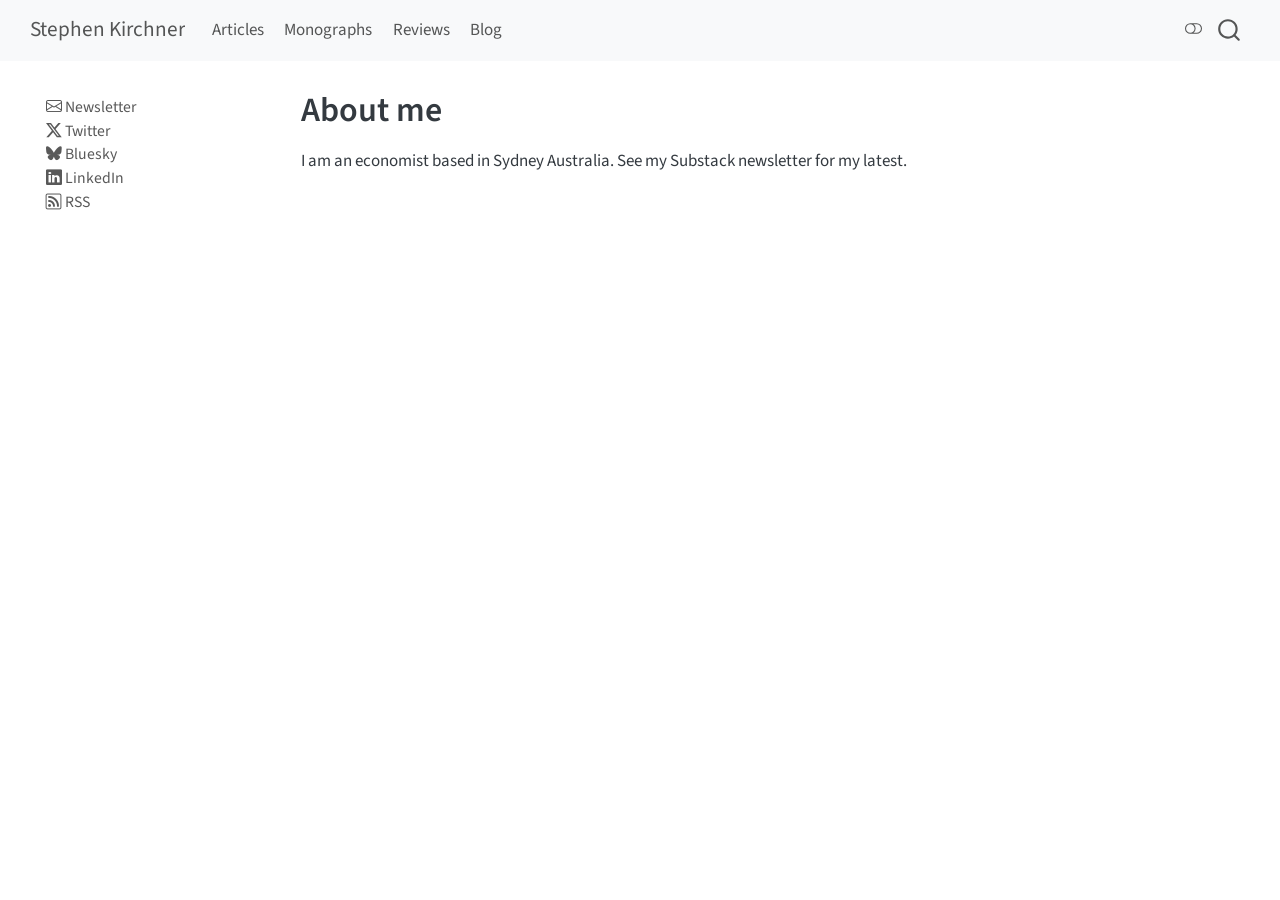
==== commit 31a6d884: "Built site for gh-pages" ====
--- a/index.html
+++ b/index.html
@@ -268,6 +268,10 @@
   <li class="nav-item">
     <a class="nav-link" href="./monographs.html"> 
 <span class="menu-text">Monographs</span></a>
+  </li>  
+  <li class="nav-item">
+    <a class="nav-link" href="./reviews.html"> 
+<span class="menu-text">Reviews</span></a>
   </li>  
   <li class="nav-item">
     <a class="nav-link" href="./blog.html"> 
